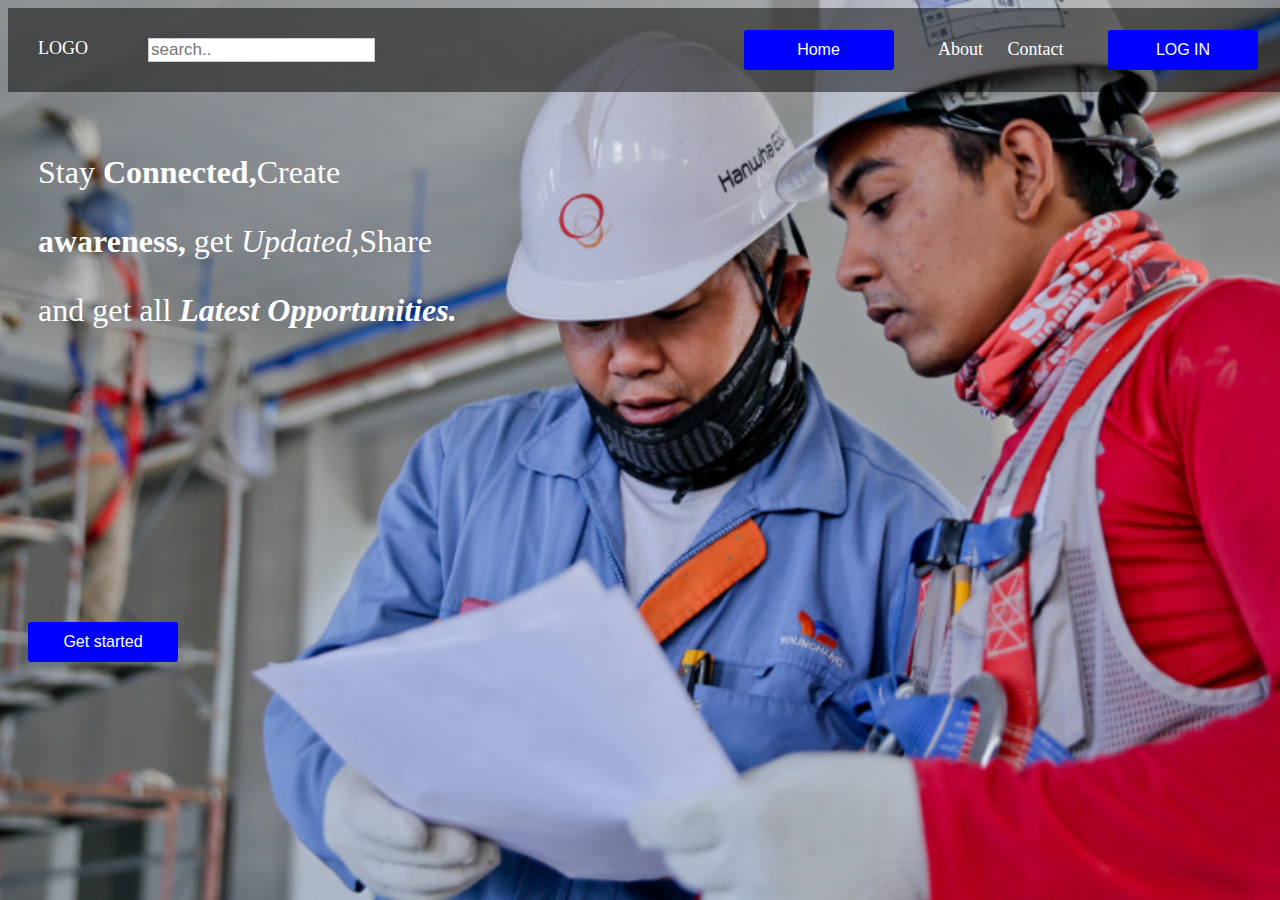
==== sheki.html @ 655cd4de "Initial commit" ====
<!DOCTYPE html>
<html>
    <head>
        <title>PRACTICE WEBSITE</title>
        <link rel="stylesheet" href="style.css">
    </head>
    <body>
      
        <header>
            <nav>
                <p>LOGO</p>
               <p> <input type="text"  placeholder="search.."></p>
                <div class="nav-links">
                    <a href="#"><button>Home</button></a>
                    <a href="#">About</a>
                    <a href="#">Contact</a>
                    <a href="#"><button> LOG IN</button></a>
                </div>
            </nav>
        </header>
        <main>
            <section class="section-intro">
        <div>
            <p>Stay <b>Connected,</b>Create</p>
            <p><b>awareness, </b> get <i>Updated,</i>Share</p>
            <p>and get all <strong><i>Latest Opportunities.</i></strong></p>
        </div>
        </section>
        <footer>
            <button>Get started</button>
        </footer>
    </body>
</html>
---- style.css ----
html{
    background:url('h1.jpg') no-repeat center center fixed;
    -webkit-background-size:cover;
    -moz-background-size:cover;
    -o-background-size:cover;
    background-size: cover; 
}
nav{
    display: flex;
    background-color: rgba(0, 0, 0, 0.486);
    background-size: cover;
    font-size: large;
    padding: 10px,30px;
    width: 100vw;
}
nav > div{
    text-align: right;
    flex-grow: 1;
    margin: auto;
}
nav > div > a{
    text-decoration: none;
    padding: 10px;
    color: white;
    padding: 10px;
}
nav > div > a:hover{
    font-weight: bold;
    
}

nav > p{
    margin: 10px;
    padding: 20px;
    color: white;
}
input[type=text]{
    border: 1px solid #ccc;
    font-size: 17px;
}
.section-intro{
    text-align: left;
    height: 10vw;
    padding: 30px;
    margin: auto;
    font-size: xx-large;
    height: 50vh;
    color: white;
}
button{
    width: 150px;
    border: none;
    color: white;
    background-color: blue;
    border-radius: 3px;
    height: 40px;
    margin: 20px;
    font-size: medium;
    padding: 10px;
}
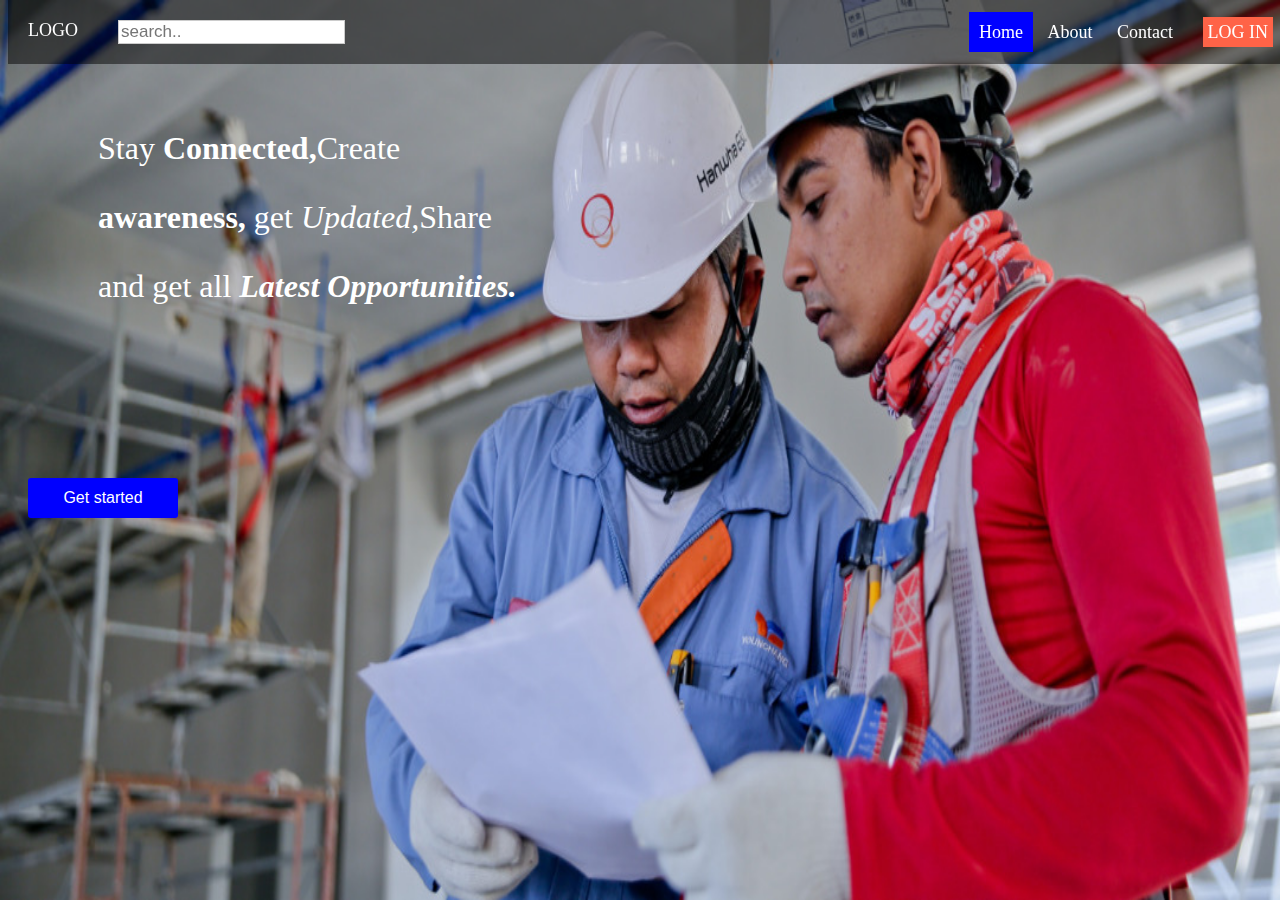
==== commit 11ebeeef: "made some changes" ====
--- a/sheki.html
+++ b/sheki.html
@@ -2,6 +2,7 @@
 <html>
     <head>
         <title>PRACTICE WEBSITE</title>
+        <meta name="viewport" content="width=device-width, initial-scale=1.0">
         <link rel="stylesheet" href="style.css">
     </head>
     <body>
@@ -11,10 +12,10 @@
                 <p>LOGO</p>
                <p> <input type="text"  placeholder="search.."></p>
                 <div class="nav-links">
-                    <a href="#"><button>Home</button></a>
+                    <a class="active" href="#">Home</a>
                     <a href="#">About</a>
                     <a href="#">Contact</a>
-                    <a href="#"><button> LOG IN</button></a>
+                    <a class="actives" href="#">LOG IN</a>
                 </div>
             </nav>
         </header>
--- a/style.css
+++ b/style.css
@@ -1,17 +1,17 @@
-html{
-    background:url('h1.jpg') no-repeat center center fixed;
-    -webkit-background-size:cover;
-    -moz-background-size:cover;
-    -o-background-size:cover;
-    background-size: cover; 
+body{
+    background-image:url('h1.jpg');
+    background-repeat: no-repeat;
+    background-attachment: fixed;
+    background-size: 100% 100%;
 }
 nav{
     display: flex;
     background-color: rgba(0, 0, 0, 0.486);
-    background-size: cover;
     font-size: large;
     padding: 10px,30px;
     width: 100vw;
+    position: fixed;
+    top:0;
 }
 nav > div{
     text-align: right;
@@ -20,7 +20,6 @@
 }
 nav > div > a{
     text-decoration: none;
-    padding: 10px;
     color: white;
     padding: 10px;
 }
@@ -28,10 +27,18 @@
     font-weight: bold;
     
 }
+.active{
+    background-color: blue;
+}
+.actives{
+    background-color: tomato;
+    padding: 5px;
+    margin: 15px;
+}
 
 nav > p{
     margin: 10px;
-    padding: 20px;
+    padding: 10px;
     color: white;
 }
 input[type=text]{
@@ -41,10 +48,10 @@
 .section-intro{
     text-align: left;
     height: 10vw;
-    padding: 30px;
+    padding: 90px;
     margin: auto;
     font-size: xx-large;
-    height: 50vh;
+    height: 30vh;
     color: white;
 }
 button{
